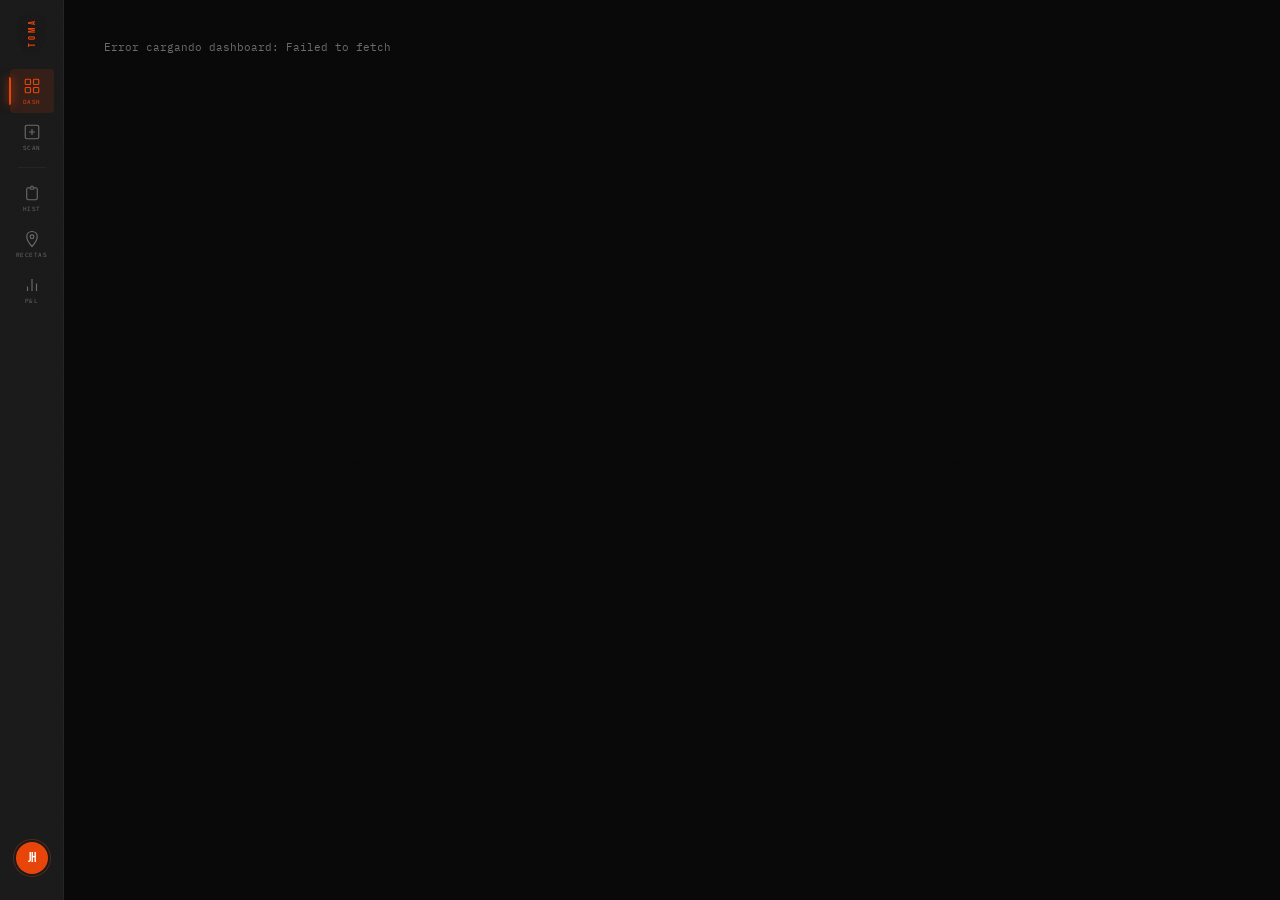
==== facturas/index.html @ 2ee08ff5 "deploy: facturas 2026-06-22" ====
<!DOCTYPE html>
<html lang="es">
<head>
  <meta charset="UTF-8">
  <meta name="viewport" content="width=device-width, initial-scale=1.0">
  <title>Tomahoxs — Facturas</title>
  <link rel="stylesheet" href="css/main.css">
  <link rel="manifest" href="manifest.json">
  <meta name="theme-color" content="#E8440A">
</head>
<body>
<div class="app">
  <!-- SIDEBAR -->
  <nav class="sidebar">
    <div class="sb-logo">TOMA</div>
    <a class="sb-item active" data-screen="dashboard" href="#dashboard">
      <svg viewBox="0 0 24 24"><rect x="3" y="3" width="7" height="7" rx="1"/><rect x="14" y="3" width="7" height="7" rx="1"/><rect x="3" y="14" width="7" height="7" rx="1"/><rect x="14" y="14" width="7" height="7" rx="1"/></svg>
      <span class="lbl">DASH</span>
    </a>
    <a class="sb-item" data-screen="scan" href="#scan">
      <svg viewBox="0 0 24 24"><rect x="3" y="3" width="18" height="18" rx="2"/><path d="M8 12h8M12 8v8"/></svg>
      <span class="lbl">SCAN</span>
    </a>
    <div class="sb-divider"></div>
    <a class="sb-item" data-screen="historial" href="#historial">
      <svg viewBox="0 0 24 24"><path d="M9 5H7a2 2 0 0 0-2 2v12a2 2 0 0 0 2 2h10a2 2 0 0 0 2-2V7a2 2 0 0 0-2-2h-2M9 5a2 2 0 0 0 2 2h2a2 2 0 0 0 2-2M9 5a2 2 0 0 0 2-2h2a2 2 0 0 0 2 2"/></svg>
      <span class="lbl">HIST</span>
    </a>
    <a class="sb-item" data-screen="recetas" href="#recetas">
      <svg viewBox="0 0 24 24"><path d="M12 2C8 2 5 5 5 9c0 5.25 7 13 7 13s7-7.75 7-13c0-4-3-7-7-7z"/><circle cx="12" cy="9" r="2.5"/></svg>
      <span class="lbl">RECETAS</span>
    </a>
    <a class="sb-item" data-screen="costos" href="#costos">
      <svg viewBox="0 0 24 24" fill="none" stroke="currentColor" stroke-width="1.8"><line x1="18" y1="20" x2="18" y2="10"/><line x1="12" y1="20" x2="12" y2="4"/><line x1="6" y1="20" x2="6" y2="14"/></svg>
      <span class="lbl">P&L</span>
    </a>
    <div class="sb-avatar">JH</div>
  </nav>

  <!-- MAIN -->
  <div class="main">
    <div id="screen-dashboard" class="screen active"></div>
    <div id="screen-scan" class="screen"></div>
    <div id="screen-historial" class="screen"></div>
    <div id="screen-recetas" class="screen"></div>
    <div id="screen-costos" class="screen"></div>
  </div>
</div>

<div id="toast"></div>

<!-- LOGIN OVERLAY -->
<div id="login-overlay">
  <div class="login-box">
    <div class="login-logo">TOMA</div>
    <div class="login-sub">Facturas & Costos</div>
    <form id="login-form">
      <div class="login-field">
        <label>Usuario</label>
        <input id="login-user" type="text" autocomplete="username" placeholder="admin / operario" required>
      </div>
      <div class="login-field">
        <label>Contraseña</label>
        <input id="login-pass" type="password" autocomplete="current-password" required>
      </div>
      <div id="login-error"></div>
      <button type="submit" class="btn btn-primary" style="width:100%;margin-top:8px">INGRESAR</button>
    </form>
  </div>
</div>

<style>
#login-overlay {
  display:none;position:fixed;inset:0;z-index:9999;
  background:rgba(10,10,10,.97);
  align-items:center;justify-content:center;
}
#login-overlay.visible { display:flex; }
.login-box {
  background:rgba(255,255,255,.04);border:1px solid rgba(255,255,255,.08);
  border-radius:16px;padding:40px 32px;width:100%;max-width:340px;
}
.login-logo {
  font-family:'Bebas Neue',sans-serif;font-size:2.8rem;color:var(--fire);
  letter-spacing:.1em;text-align:center;margin-bottom:4px;
}
.login-sub {
  font-family:'IBM Plex Mono',monospace;font-size:9px;color:var(--steel);
  letter-spacing:2px;text-align:center;text-transform:uppercase;margin-bottom:28px;
}
.login-field { margin-bottom:14px; }
.login-field label {
  display:block;font-family:'IBM Plex Mono',monospace;font-size:8px;
  color:var(--steel);letter-spacing:1.5px;text-transform:uppercase;margin-bottom:5px;
}
.login-field input {
  width:100%;background:rgba(255,255,255,.06);border:1px solid rgba(255,255,255,.1);
  border-radius:8px;padding:10px 12px;color:var(--bone);
  font-family:'IBM Plex Mono',monospace;font-size:12px;box-sizing:border-box;
}
.login-field input:focus { outline:none;border-color:var(--fire); }
#login-error {
  font-family:'IBM Plex Mono',monospace;font-size:9px;color:var(--fire);
  min-height:16px;margin-bottom:4px;text-align:center;
}
</style>

<script src="js/config.js"></script>
<script src="js/engine.js"></script>
<script src="js/api.js"></script>
<script src="js/screens/dashboard.js"></script>
<script src="js/screens/scan.js"></script>
<script src="js/screens/historial.js"></script>
<script src="js/screens/recetas.js"></script>
<script src="js/screens/costos.js"></script>
<script src="js/auth.js"></script>
<script src="js/router.js"></script>
<script src="js/app.js"></script>
</body>
</html>
---- facturas/css/main.css ----
/* css/main.css — Tomahoxs Facturas Design System */
@import url('https://fonts.googleapis.com/css2?family=Bebas+Neue&family=IBM+Plex+Mono:wght@400;600&family=IBM+Plex+Sans:wght@300;400;500&display=swap');

:root {
  --char:    #080808;
  --smoke:   #111111;
  --ash:     #1A1A1A;
  --coal:    #242424;
  --slag:    #2E2E2E;
  --mist:    #3A3A3A;
  --steel:   #6B6B6B;
  --silver:  #999999;
  --bone:    #F0EBE1;
  --fire:    #E8440A;
  --ember:   #FF6B1A;
  --gold:    #C8A96E;
  --ok:      #3DBA6A;
  --warn:    #F5A623;
  --danger:  #E8440A;
  --glow:    rgba(232,68,10,.25);
  --r: 8px; --r-sm: 4px; --r-lg: 12px;
}

*, *::before, *::after { box-sizing: border-box; margin: 0; padding: 0; }

body {
  background: var(--char);
  font-family: 'IBM Plex Sans', sans-serif;
  color: var(--bone);
  min-height: 100vh;
  overflow-x: hidden;
}

/* ── NOISE OVERLAY ─────────────────────────────────────────── */
body::before {
  content: '';
  position: fixed; inset: 0; z-index: 9999; pointer-events: none;
  background-image: url("data:image/svg+xml,%3Csvg viewBox='0 0 200 200' xmlns='http://www.w3.org/2000/svg'%3E%3Cfilter id='n'%3E%3CfeTurbulence type='fractalNoise' baseFrequency='0.9' numOctaves='4' stitchTiles='stitch'/%3E%3C/filter%3E%3Crect width='100%25' height='100%25' filter='url(%23n)' opacity='0.04'/%3E%3C/svg%3E");
  background-size: 150px 150px;
  opacity: .4;
}

/* ── APP LAYOUT ────────────────────────────────────────────── */
.app { display: flex; height: 100vh; overflow: hidden; }

/* ── SIDEBAR ───────────────────────────────────────────────── */
.sidebar {
  width: 64px; background: var(--ash); border-right: 1px solid var(--coal);
  display: flex; flex-direction: column; align-items: center;
  padding: 18px 0; gap: 2px; flex-shrink: 0; z-index: 10;
}
.sb-logo {
  font-family: 'Bebas Neue', sans-serif; font-size: 10px; color: var(--fire);
  letter-spacing: 3px; writing-mode: vertical-rl; transform: rotate(180deg);
  margin-bottom: 20px; text-shadow: 0 0 20px var(--glow);
}
.sb-item {
  width: 44px; height: 44px; display: flex; flex-direction: column;
  align-items: center; justify-content: center; gap: 3px;
  border-radius: var(--r-sm); cursor: pointer; position: relative;
  transition: background .15s; text-decoration: none;
}
.sb-item:hover { background: rgba(255,255,255,.04); }
.sb-item.active { background: rgba(232,68,10,.12); }
.sb-item.active::before {
  content: ''; position: absolute; left: -1px; top: 8px; bottom: 8px;
  width: 2px; background: var(--fire);
  box-shadow: 0 0 8px var(--fire), 0 0 16px var(--glow);
  border-radius: 0 2px 2px 0;
}
.sb-item svg { width: 18px; height: 18px; stroke: var(--steel); fill: none; stroke-width: 1.5; transition: stroke .15s; }
.sb-item.active svg { stroke: var(--fire); }
.sb-item .lbl {
  font-family: 'IBM Plex Mono', monospace; font-size: 6px; color: var(--steel);
  letter-spacing: .5px; transition: color .15s;
}
.sb-item.active .lbl { color: var(--fire); }
.sb-divider { width: 28px; height: 1px; background: var(--coal); margin: 6px 0; }
.sb-avatar {
  width: 32px; height: 32px; border-radius: 50%; background: var(--fire);
  display: flex; align-items: center; justify-content: center;
  font-family: 'Bebas Neue', sans-serif; font-size: 13px; color: white;
  margin-top: auto; margin-bottom: 8px;
  box-shadow: 0 0 0 2px var(--ash), 0 0 0 3px rgba(232,68,10,.3);
}

/* ── MAIN AREA ─────────────────────────────────────────────── */
.main { flex: 1; display: flex; flex-direction: column; overflow: hidden; }

.topbar {
  background: var(--ash); border-bottom: 1px solid var(--coal);
  padding: 0 24px; height: 48px; display: flex; align-items: center;
  justify-content: space-between; flex-shrink: 0;
}
.page-title {
  font-family: 'Bebas Neue', sans-serif; font-size: 18px; color: var(--bone);
  letter-spacing: 3px;
}

.content { flex: 1; overflow-y: auto; padding: 20px 24px; }

/* ── CARDS ─────────────────────────────────────────────────── */
.card {
  background: rgba(255,255,255,.025);
  border: 1px solid var(--coal);
  border-radius: var(--r); padding: 16px;
  backdrop-filter: blur(4px);
}
.card:hover { border-color: var(--slag); }

/* ── KPI GRID ──────────────────────────────────────────────── */
.kpi-grid { display: grid; grid-template-columns: repeat(4, 1fr); gap: 12px; margin-bottom: 20px; }
.kpi-card { background: var(--ash); border: 1px solid var(--coal); border-radius: var(--r); padding: 16px 18px; }
.kpi-label { font-family: 'IBM Plex Mono', monospace; font-size: 8px; color: var(--steel); letter-spacing: 1.5px; margin-bottom: 6px; }
.kpi-value { font-family: 'Bebas Neue', sans-serif; font-size: 28px; color: var(--bone); letter-spacing: 1px; line-height: 1; }
.kpi-value.fire { color: var(--fire); text-shadow: 0 0 30px rgba(232,68,10,.4); }
.kpi-value.gold { color: var(--gold); }
.kpi-value.ok { color: var(--ok); }
.kpi-sub { font-family: 'IBM Plex Mono', monospace; font-size: 8px; color: var(--steel); margin-top: 4px; }

/* ── BUTTONS ───────────────────────────────────────────────── */
.btn {
  display: inline-flex; align-items: center; gap: 6px;
  border: none; border-radius: var(--r-sm); cursor: pointer;
  font-family: 'Bebas Neue', sans-serif; letter-spacing: 1.5px;
  transition: all .15s;
}
.btn-primary {
  background: var(--fire); color: white; padding: 8px 16px; font-size: 13px;
  box-shadow: 0 2px 12px rgba(232,68,10,.3);
}
.btn-primary:hover { background: var(--ember); box-shadow: 0 2px 20px rgba(232,68,10,.5); transform: translateY(-1px); }
.btn-secondary {
  background: var(--coal); color: var(--silver); padding: 7px 14px; font-size: 12px;
  border: 1px solid var(--slag);
}
.btn-secondary:hover { background: var(--slag); color: var(--bone); }

/* ── TAGS / BADGES ─────────────────────────────────────────── */
.tag { display: inline-flex; align-items: center; gap: 3px; border-radius: 3px; padding: 2px 7px; font-family: 'IBM Plex Mono', monospace; font-size: 7px; letter-spacing: .5px; }
.tag-ia { background: rgba(232,68,10,.15); color: var(--ember); }
.tag-editada { background: rgba(245,166,35,.15); color: var(--warn); }
.tag-manual { background: rgba(61,186,106,.15); color: var(--ok); }

.badge-margin {
  display: inline-flex; align-items: center; padding: 3px 8px;
  border-radius: 20px; font-family: 'IBM Plex Mono', monospace; font-size: 9px;
}
.badge-margin.ok { background: rgba(61,186,106,.12); color: var(--ok); border: 1px solid rgba(61,186,106,.2); }
.badge-margin.warn { background: rgba(245,166,35,.12); color: var(--warn); border: 1px solid rgba(245,166,35,.2); }
.badge-margin.danger { background: rgba(232,68,10,.12); color: var(--fire); border: 1px solid rgba(232,68,10,.2); }

/* ── TABLE ─────────────────────────────────────────────────── */
.table-wrap { overflow-x: auto; }
table { width: 100%; border-collapse: collapse; }
thead th {
  font-family: 'IBM Plex Mono', monospace; font-size: 8px; color: var(--steel);
  letter-spacing: 1.2px; text-align: left; padding: 8px 12px;
  border-bottom: 1px solid var(--coal); background: var(--smoke);
  position: sticky; top: 0; z-index: 2;
}
tbody tr { border-bottom: 1px solid rgba(255,255,255,.03); cursor: pointer; transition: background .1s; }
tbody tr:hover { background: rgba(255,255,255,.025); }
tbody tr.selected { background: rgba(232,68,10,.06); }
tbody tr.selected td:first-child { border-left: 2px solid var(--fire); }
tbody td { font-family: 'IBM Plex Mono', monospace; font-size: 9px; color: var(--bone); padding: 9px 12px; }

/* ── INPUTS ────────────────────────────────────────────────── */
.input-field {
  background: var(--coal); border: 1px solid var(--slag); border-radius: var(--r-sm);
  padding: 8px 12px; font-family: 'IBM Plex Mono', monospace; font-size: 10px;
  color: var(--bone); outline: none; width: 100%;
  transition: border-color .15s;
}
.input-field:focus { border-color: var(--fire); box-shadow: 0 0 0 2px rgba(232,68,10,.1); }
.input-field::placeholder { color: var(--steel); }

/* ── AMOUNT ────────────────────────────────────────────────── */
.amount { font-family: 'Bebas Neue', sans-serif; font-size: 14px; color: var(--ember); }
.amount.large { font-size: 22px; text-shadow: 0 0 20px rgba(232,68,10,.3); }

/* ── SCREEN TRANSITIONS ────────────────────────────────────── */
.screen { display: none; height: 100%; }
.screen.active { display: flex; flex-direction: column; animation: screenIn .2s ease; }
@keyframes screenIn { from { opacity: 0; transform: translateY(6px); } to { opacity: 1; transform: none; } }

/* ── SKELETON LOADING ──────────────────────────────────────── */
.skeleton { background: linear-gradient(90deg, var(--coal) 25%, var(--slag) 50%, var(--coal) 75%); background-size: 200% 100%; animation: shimmer 1.5s infinite; border-radius: var(--r-sm); }
@keyframes shimmer { 0% { background-position: 200% 0; } 100% { background-position: -200% 0; } }

/* ── TOAST ─────────────────────────────────────────────────── */
#toast {
  position: fixed; top: 16px; left: 50%; transform: translateX(-50%) translateY(-80px);
  background: var(--ash); border: 1px solid var(--fire); border-radius: var(--r);
  padding: 10px 20px; font-family: 'IBM Plex Mono', monospace; font-size: 11px;
  color: var(--bone); z-index: 10000; transition: transform .3s cubic-bezier(.34,1.56,.64,1);
  box-shadow: 0 4px 24px rgba(0,0,0,.6);
}
#toast.show { transform: translateX(-50%) translateY(0); }

/* ── SCAN ANIMATION ────────────────────────────────────────── */
@keyframes scan-pulse {
  0%, 100% { box-shadow: 0 0 0 0 rgba(232,68,10,.4); }
  50% { box-shadow: 0 0 0 12px rgba(232,68,10,0); }
}
.scan-btn-area { animation: scan-pulse 2s infinite; }

/* ── SPARKLINE ─────────────────────────────────────────────── */
.sparkline-bar { transform-origin: bottom; animation: sp-in .4s ease both; }
@keyframes sp-in { from { transform: scaleY(0); } to { transform: scaleY(1); } }

/* ── RESPONSIVE ────────────────────────────────────────────── */
@media (max-width: 640px) {
  .kpi-grid { grid-template-columns: repeat(2, 1fr); }
  .sidebar { width: 52px; }
  .page-title { font-size: 15px; }
}
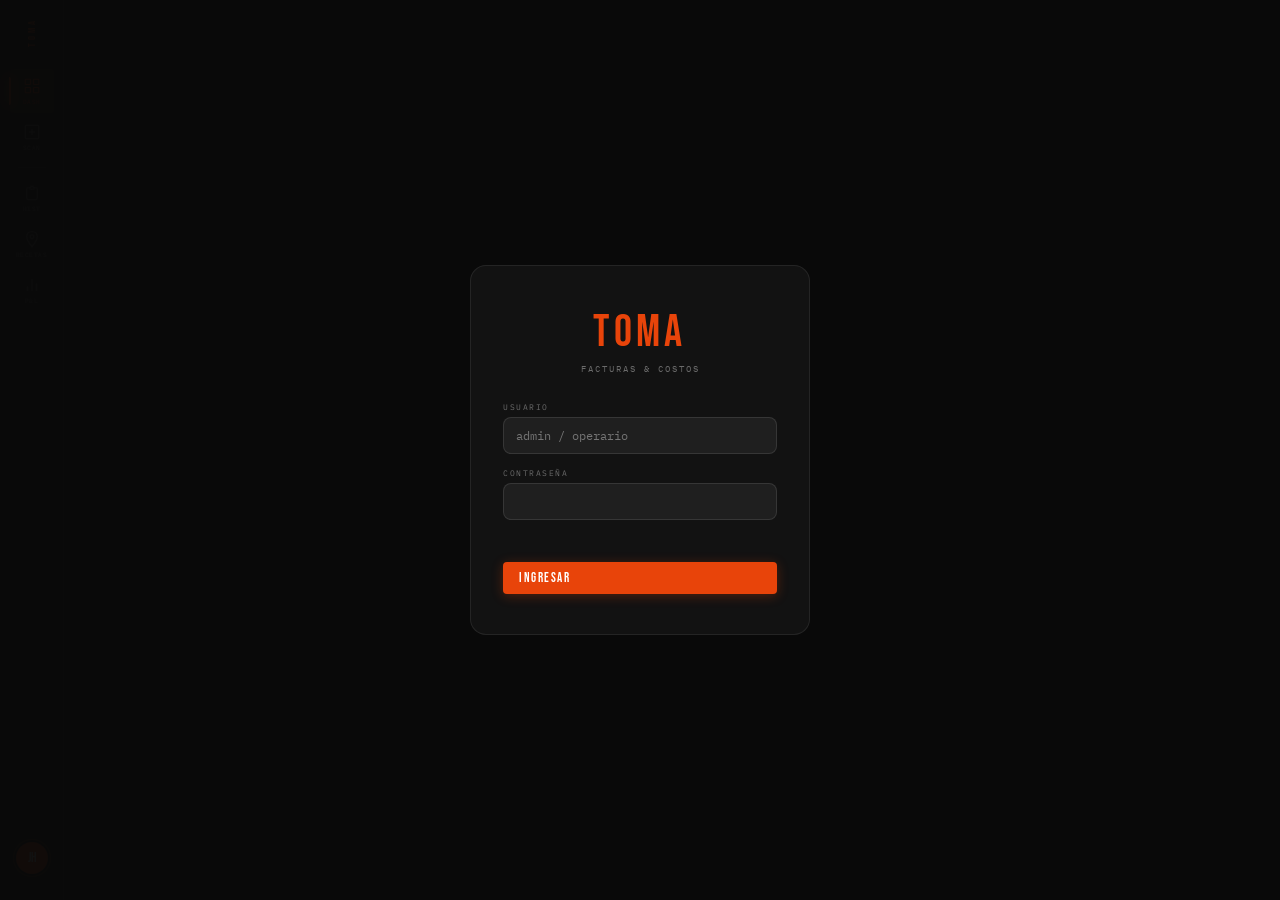
==== commit 527cdbf8: "deploy: facturas 2026-06-22" ====
--- a/facturas/index.html
+++ b/facturas/index.html
@@ -105,6 +105,7 @@
 }
 </style>
 
+<script src="https://cdn.sheetjs.com/xlsx-0.20.3/package/dist/xlsx.full.min.js"></script>
 <script src="js/config.js"></script>
 <script src="js/engine.js"></script>
 <script src="js/api.js"></script>
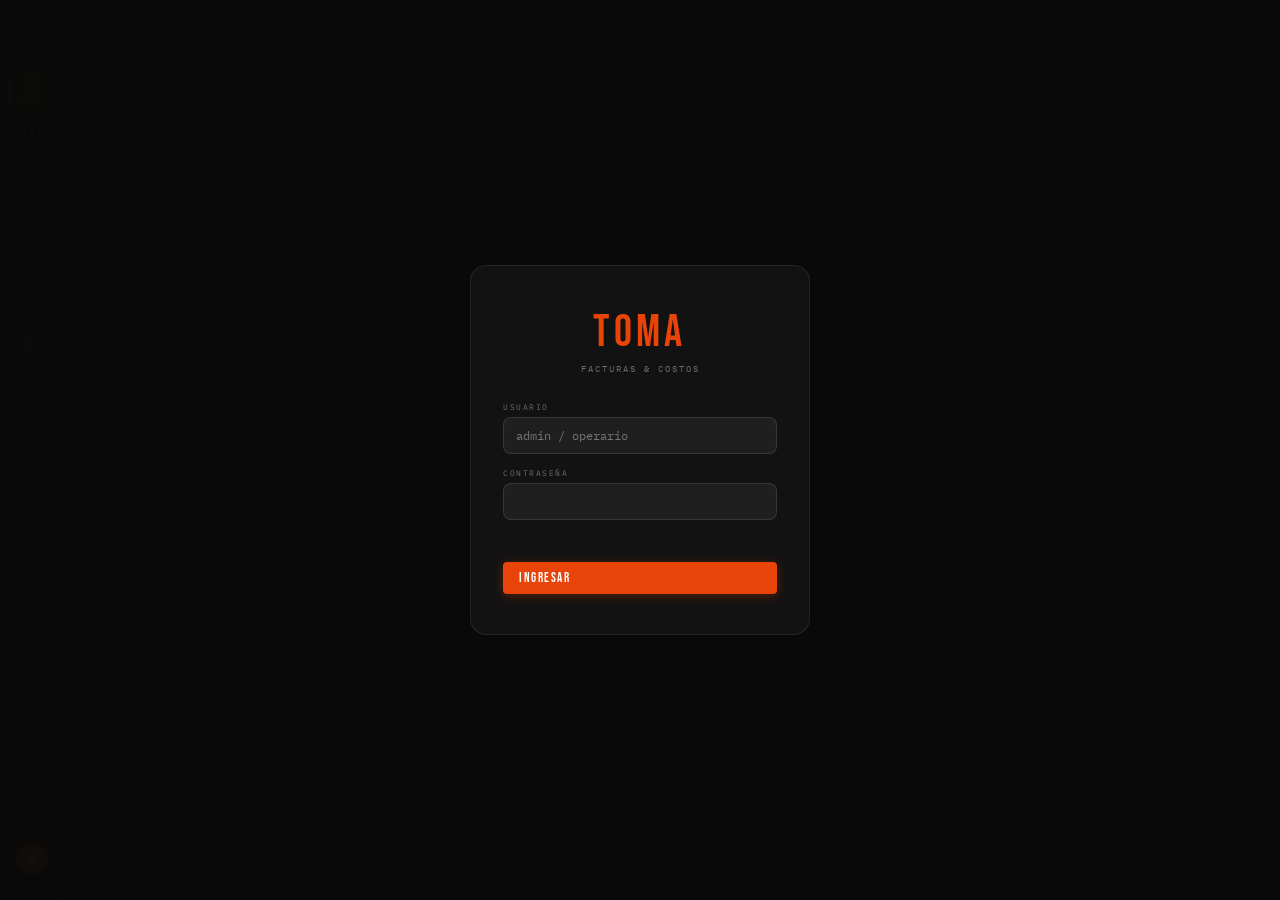
==== commit 8ce9b81b: "deploy: facturas 2026-06-24" ====
--- a/facturas/index.html
+++ b/facturas/index.html
@@ -2,11 +2,14 @@
 <html lang="es">
 <head>
   <meta charset="UTF-8">
+  <meta http-equiv="Content-Security-Policy" content="script-src 'self' https://cdn.sheetjs.com; object-src 'none'">
   <meta name="viewport" content="width=device-width, initial-scale=1.0">
   <title>Tomahoxs — Facturas</title>
   <link rel="stylesheet" href="css/main.css">
   <link rel="manifest" href="manifest.json">
   <meta name="theme-color" content="#E8440A">
+  <link rel="preconnect" href="https://script.google.com">
+  <link rel="preconnect" href="https://generativelanguage.googleapis.com">
 </head>
 <body>
 <div class="app">
@@ -34,6 +37,11 @@
       <svg viewBox="0 0 24 24" fill="none" stroke="currentColor" stroke-width="1.8"><line x1="18" y1="20" x2="18" y2="10"/><line x1="12" y1="20" x2="12" y2="4"/><line x1="6" y1="20" x2="6" y2="14"/></svg>
       <span class="lbl">P&L</span>
     </a>
+    <div class="sb-divider"></div>
+    <a class="sb-item" data-screen="inventario" href="#inventario">
+      <svg viewBox="0 0 24 24" fill="none" stroke="currentColor" stroke-width="1.8"><rect x="2" y="3" width="20" height="18" rx="2"/><path d="M8 3v18M2 9h6M2 15h6M8 9h14M8 15h14"/></svg>
+      <span class="lbl">INV</span>
+    </a>
     <div class="sb-avatar">JH</div>
   </nav>
 
@@ -44,6 +52,7 @@
     <div id="screen-historial" class="screen"></div>
     <div id="screen-recetas" class="screen"></div>
     <div id="screen-costos" class="screen"></div>
+    <div id="screen-inventario" class="screen"></div>
   </div>
 </div>
 
@@ -105,7 +114,7 @@
 }
 </style>
 
-<script src="https://cdn.sheetjs.com/xlsx-0.20.3/package/dist/xlsx.full.min.js"></script>
+<script src="https://cdn.sheetjs.com/xlsx-0.20.3/package/dist/xlsx.full.min.js" integrity="sha384-pqL3fQw2a7lDeuWCu1k+Lu7DSdfyBO5Zo/dm+zv05hfHKd9pbd7YXax+ZGo0a2BL" crossorigin="anonymous"></script>
 <script src="js/config.js"></script>
 <script src="js/engine.js"></script>
 <script src="js/api.js"></script>
@@ -114,6 +123,7 @@
 <script src="js/screens/historial.js"></script>
 <script src="js/screens/recetas.js"></script>
 <script src="js/screens/costos.js"></script>
+<script src="js/screens/inventario.js"></script>
 <script src="js/auth.js"></script>
 <script src="js/router.js"></script>
 <script src="js/app.js"></script>
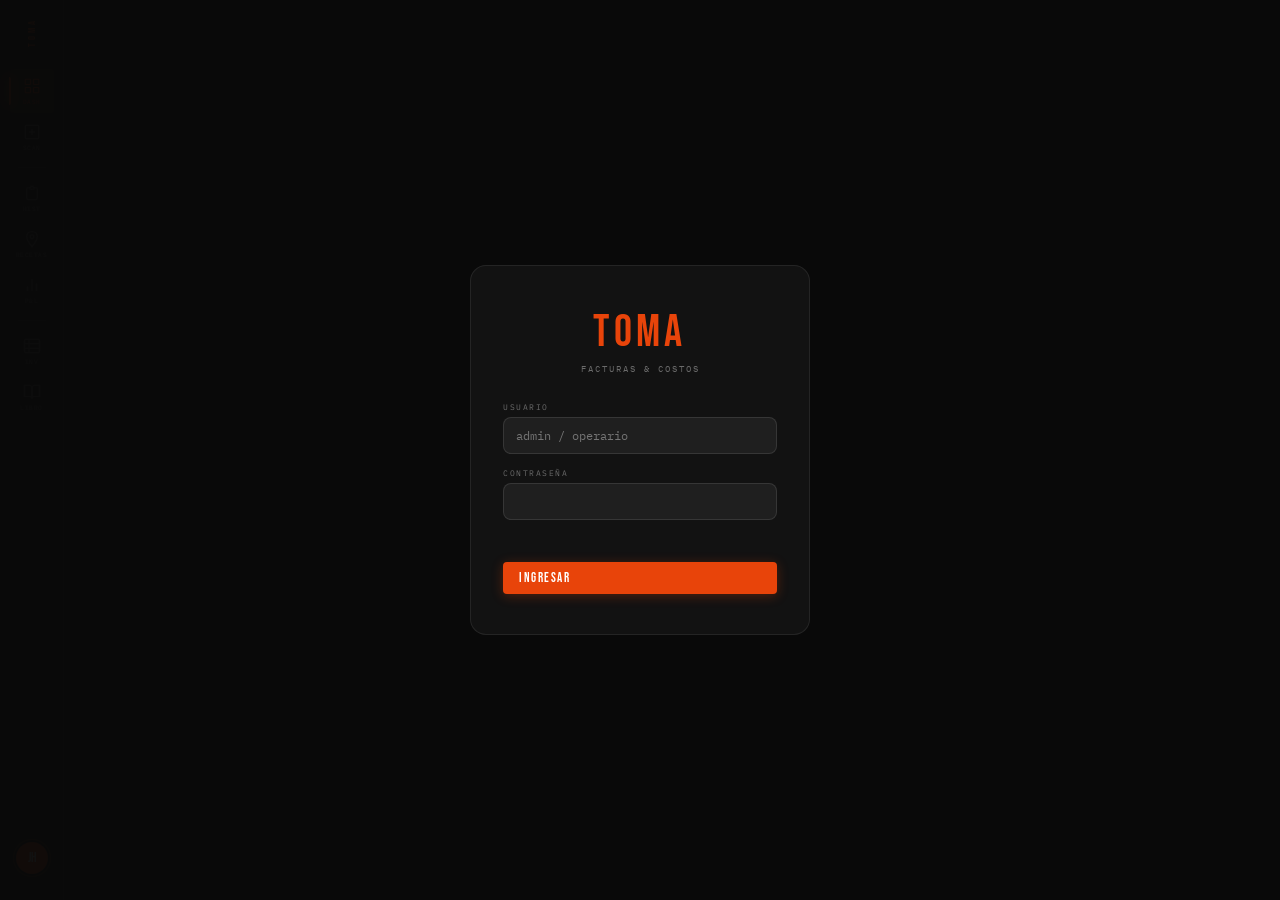
==== commit d3e4b322: "deploy: facturas 2026-07-12" ====
--- a/facturas/index.html
+++ b/facturas/index.html
@@ -42,6 +42,10 @@
       <svg viewBox="0 0 24 24" fill="none" stroke="currentColor" stroke-width="1.8"><rect x="2" y="3" width="20" height="18" rx="2"/><path d="M8 3v18M2 9h6M2 15h6M8 9h14M8 15h14"/></svg>
       <span class="lbl">INV</span>
     </a>
+    <a class="sb-item" data-screen="libro" href="#libro">
+      <svg viewBox="0 0 24 24" fill="none" stroke="currentColor" stroke-width="1.8"><path d="M2 3h6a4 4 0 0 1 4 4v14a3 3 0 0 0-3-3H2z"/><path d="M22 3h-6a4 4 0 0 0-4 4v14a3 3 0 0 1 3-3h7z"/></svg>
+      <span class="lbl">LIBRO</span>
+    </a>
     <div class="sb-avatar">JH</div>
   </nav>
 
@@ -53,6 +57,7 @@
     <div id="screen-recetas" class="screen"></div>
     <div id="screen-costos" class="screen"></div>
     <div id="screen-inventario" class="screen"></div>
+    <div id="screen-libro" class="screen"></div>
   </div>
 </div>
 
@@ -114,7 +119,7 @@
 }
 </style>
 
-<script src="https://cdn.sheetjs.com/xlsx-0.20.3/package/dist/xlsx.full.min.js" integrity="sha384-pqL3fQw2a7lDeuWCu1k+Lu7DSdfyBO5Zo/dm+zv05hfHKd9pbd7YXax+ZGo0a2BL" crossorigin="anonymous"></script>
+<script src="https://cdn.sheetjs.com/xlsx-0.20.3/package/dist/xlsx.full.min.js"></script>
 <script src="js/config.js"></script>
 <script src="js/engine.js"></script>
 <script src="js/api.js"></script>
@@ -124,6 +129,7 @@
 <script src="js/screens/recetas.js"></script>
 <script src="js/screens/costos.js"></script>
 <script src="js/screens/inventario.js"></script>
+<script src="js/screens/libro.js"></script>
 <script src="js/auth.js"></script>
 <script src="js/router.js"></script>
 <script src="js/app.js"></script>
--- a/facturas/css/main.css
+++ b/facturas/css/main.css
@@ -209,6 +209,9 @@
 .sparkline-bar { transform-origin: bottom; animation: sp-in .4s ease both; }
 @keyframes sp-in { from { transform: scaleY(0); } to { transform: scaleY(1); } }
 
+.receta-item:hover { background: rgba(255,255,255,.03) !important; }
+.receta-item.selected { background: rgba(232,68,10,.06) !important; }
+
 /* ── RESPONSIVE ────────────────────────────────────────────── */
 @media (max-width: 640px) {
   .kpi-grid { grid-template-columns: repeat(2, 1fr); }
